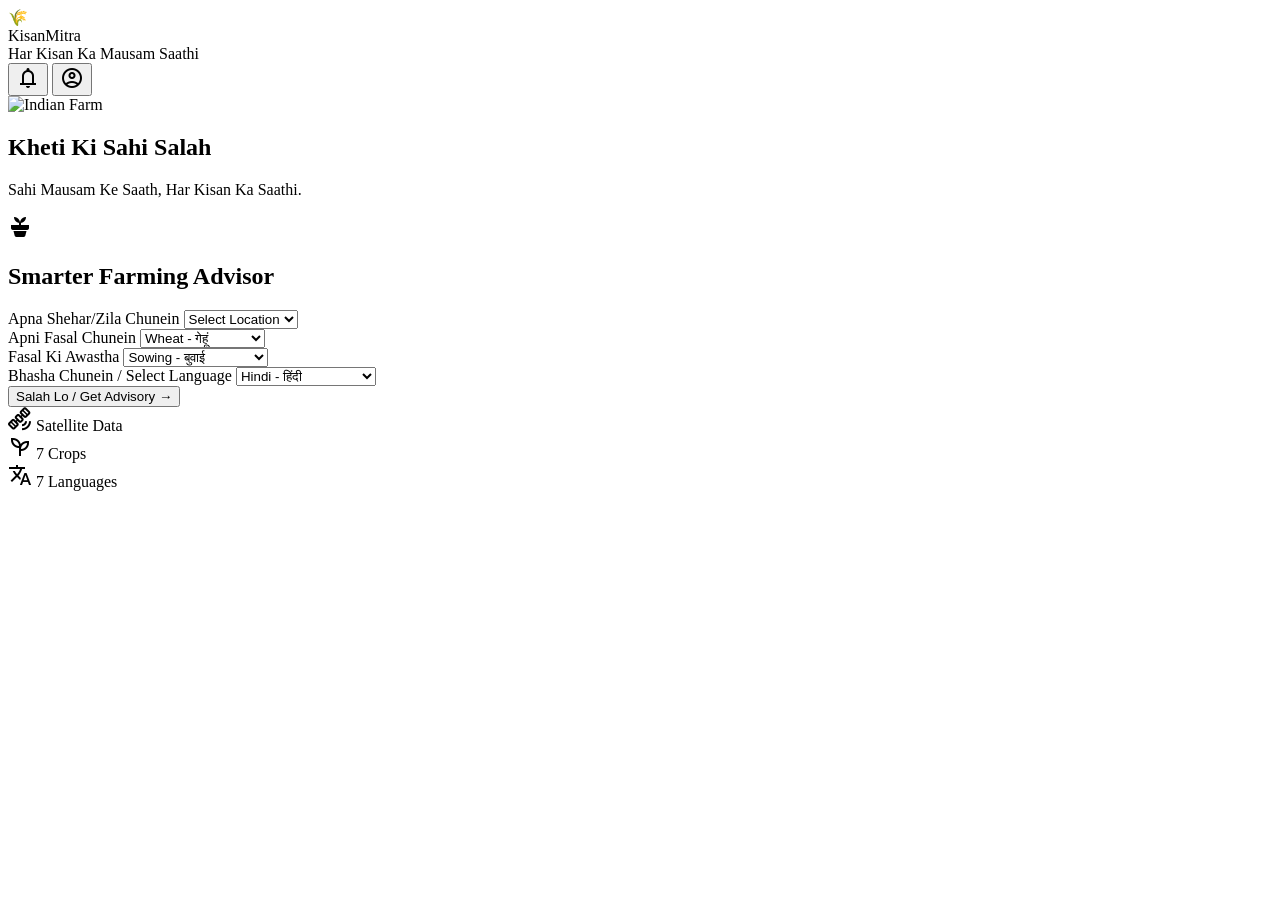
==== dashboard/index.html @ badd0c76 "Fix CORS for Vercel" ====
<!DOCTYPE html>
<html lang="hi">
<head>
<meta charset="utf-8"/>
<meta content="width=device-width, initial-scale=1.0" name="viewport"/>
<title>KisanMitra - Kheti Ki Sahi Salah</title>
<script src="https://cdn.tailwindcss.com?plugins=forms,container-queries"></script>
<link href="https://fonts.googleapis.com/css2?family=Public+Sans:wght@400;500;600;700;800&display=swap" rel="stylesheet"/>
<link href="https://fonts.googleapis.com/css2?family=Material+Symbols+Outlined:wght,FILL@100..700,0..1&display=swap" rel="stylesheet"/>
<script id="tailwind-config">
  tailwind.config = {
    theme: {
      extend: {
        colors: {
          primary: "#00450d",
          secondary: "#006e1c",
          background: "#f7fbf1",
        }
      }
    }
  }
</script>
<style>
  .hero-overlay {
    background: linear-gradient(rgba(0,69,13,0.65), rgba(0,69,13,0.65));
  }
  .material-symbols-outlined {
    font-variation-settings: 'FILL' 0, 'wght' 400, 'GRAD' 0, 'opsz' 24;
  }
</style>
</head>
<body class="bg-[#f7fbf1] font-['Public_Sans']">

<!-- Navbar -->
<nav class="flex justify-between items-center h-16 px-6 w-full sticky top-0 z-50 bg-green-900 text-white shadow-lg">
  <div class="flex items-center gap-3">
    <span class="text-2xl">🌾</span>
    <div>
      <div class="text-lg font-bold leading-tight">KisanMitra</div>
      <div class="text-xs text-green-300 leading-tight">Har Kisan Ka Mausam Saathi</div>
    </div>
  </div>
  <div class="flex items-center gap-2">
    <button class="p-2 hover:bg-green-800 rounded-full transition-colors">
      <span class="material-symbols-outlined">notifications</span>
    </button>
    <button class="p-2 hover:bg-green-800 rounded-full transition-colors">
      <span class="material-symbols-outlined">account_circle</span>
    </button>
  </div>
</nav>

<!-- Hero -->
<section class="relative min-h-[calc(100vh-64px)] flex flex-col items-center justify-center overflow-hidden">
  <div class="absolute inset-0 z-0">
    <img alt="Indian Farm" class="w-full h-full object-cover"
      src="https://lh3.googleusercontent.com/aida-public/[base64]"/>
    <div class="absolute inset-0 hero-overlay"></div>
  </div>

  <div class="relative z-10 container mx-auto px-6 py-12 flex flex-col items-center">
    <div class="text-center mb-10">
      <h1 class="text-white font-bold text-5xl leading-tight mb-3">Kheti Ki Sahi Salah</h1>
      <p class="text-green-300 text-lg">Sahi Mausam Ke Saath, Har Kisan Ka Saathi.</p>
    </div>

    <!-- Form Card -->
    <div class="bg-white rounded-3xl shadow-2xl p-8 max-w-md w-full">
      <div class="flex items-center gap-3 mb-6">
        <div class="bg-green-50 p-2 rounded-xl">
          <span class="material-symbols-outlined text-green-800 text-3xl" style="font-variation-settings:'FILL' 1">potted_plant</span>
        </div>
        <h2 class="text-green-900 font-bold text-xl">Smarter Farming Advisor</h2>
      </div>

      <div class="space-y-4">
        <!-- Location -->
        <div>
          <label class="block text-sm font-semibold text-gray-600 mb-1">Apna Shehar/Zila Chunein</label>
          <select id="location" class="w-full h-12 px-4 bg-white border border-gray-200 rounded-xl text-base focus:ring-2 focus:ring-green-300 outline-none">
            <option value="">Select Location</option>
            <option value="19.076,72.877">Mumbai</option>
            <option value="28.613,77.209">Delhi</option>
            <option value="18.520,73.856">Pune</option>
            <option value="22.719,75.857">Indore</option>
            <option value="26.846,80.946">Lucknow</option>
            <option value="25.594,85.137">Patna</option>
            <option value="23.259,77.412">Bhopal</option>
            <option value="26.912,75.787">Jaipur</option>
            <option value="30.733,76.779">Chandigarh</option>
            <option value="22.572,88.363">Kolkata</option>
            <option value="21.145,79.088">Nagpur</option>
            <option value="21.170,72.831">Surat</option>
            <option value="23.022,72.571">Ahmedabad</option>
            <option value="17.385,78.486">Hyderabad</option>
            <option value="13.082,80.270">Chennai</option>
          </select>
        </div>

        <!-- Crop -->
        <div>
          <label class="block text-sm font-semibold text-gray-600 mb-1">Apni Fasal Chunein</label>
          <select id="crop" class="w-full h-12 px-4 bg-white border border-gray-200 rounded-xl text-base focus:ring-2 focus:ring-green-300 outline-none">
            <option value="wheat">Wheat - गेहूं</option>
            <option value="rice">Rice - चावल</option>
            <option value="soybean">Soybean - सोयाबीन</option>
            <option value="cotton">Cotton - कपास</option>
            <option value="sugarcane">Sugarcane - गन्ना</option>
            <option value="onion">Onion - प्याज</option>
            <option value="tomato">Tomato - टमाटर</option>
          </select>
        </div>

        <!-- Growth Stage -->
        <div>
          <label class="block text-sm font-semibold text-gray-600 mb-1">Fasal Ki Awastha</label>
          <select id="stage" class="w-full h-12 px-4 bg-white border border-gray-200 rounded-xl text-base focus:ring-2 focus:ring-green-300 outline-none">
            <option value="sowing">Sowing - बुवाई</option>
            <option value="vegetative">Vegetative - वानस्पतिक</option>
            <option value="flowering">Flowering - फूल आना</option>
            <option value="harvest">Harvest - कटाई</option>
          </select>
        </div>

        <!-- Language -->
        <div>
          <label class="block text-sm font-semibold text-gray-600 mb-1">Bhasha Chunein / Select Language</label>
          <select id="language" class="w-full h-12 px-4 bg-white border border-gray-200 rounded-xl text-base focus:ring-2 focus:ring-green-300 outline-none">
            <option value="hi">Hindi - हिंदी</option>
            <option value="mr">Marathi - मराठी</option>
            <option value="kn">Kannada - ಕನ್ನಡ</option>
            <option value="te">Telugu - తెలుగు</option>
            <option value="ta">Tamil - தமிழ்</option>
            <option value="pa">Punjabi - ਪੰਜਾਬੀ</option>
            <option value="bn">Bengali - বাংলা</option>
          </select>
        </div>

        <!-- Submit -->
        <button onclick="getAdvisory()"
          class="w-full h-14 bg-[#4CAF50] hover:bg-[#43a047] text-white font-bold text-lg rounded-xl shadow-lg transition-all active:scale-95 mt-2">
          Salah Lo / Get Advisory →
        </button>
      </div>
    </div>

    <!-- Badges -->
    <div class="mt-10 flex flex-wrap justify-center gap-3">
      <div class="bg-white/90 backdrop-blur px-5 py-2 rounded-full flex items-center gap-2 text-green-900 font-semibold shadow">
        <span class="material-symbols-outlined text-lg">satellite_alt</span> Satellite Data
      </div>
      <div class="bg-white/90 backdrop-blur px-5 py-2 rounded-full flex items-center gap-2 text-green-900 font-semibold shadow">
        <span class="material-symbols-outlined text-lg">psychiatry</span> 7 Crops
      </div>
      <div class="bg-white/90 backdrop-blur px-5 py-2 rounded-full flex items-center gap-2 text-green-900 font-semibold shadow">
        <span class="material-symbols-outlined text-lg">translate</span> 7 Languages
      </div>
    </div>
  </div>
</section>

<script>
  // Backend URL — change this to Render URL after deployment
  const BACKEND_URL = "https://kisanmitra-5oqv.onrender.com";

  function getAdvisory() {
    const locationVal = document.getElementById("location").value;
    const crop = document.getElementById("crop").value;
    const stage = document.getElementById("stage").value;
    const language = document.getElementById("language").value;

    if (!locationVal) {
      alert("Kripya pehle apna shehar chunein!");
      return;
    }

    const [lat, lon] = locationVal.split(",");
    const locationName = document.getElementById("location").selectedOptions[0].text;

    // Save to session and redirect to dashboard
    sessionStorage.setItem("lat", lat);
    sessionStorage.setItem("lon", lon);
    sessionStorage.setItem("crop", crop);
    sessionStorage.setItem("stage", stage);
    sessionStorage.setItem("language", language);
    sessionStorage.setItem("location_name", locationName);
    sessionStorage.setItem("backend_url", BACKEND_URL);

    window.location.href = "dashboard.html";
  }
</script>
</body>
</html>
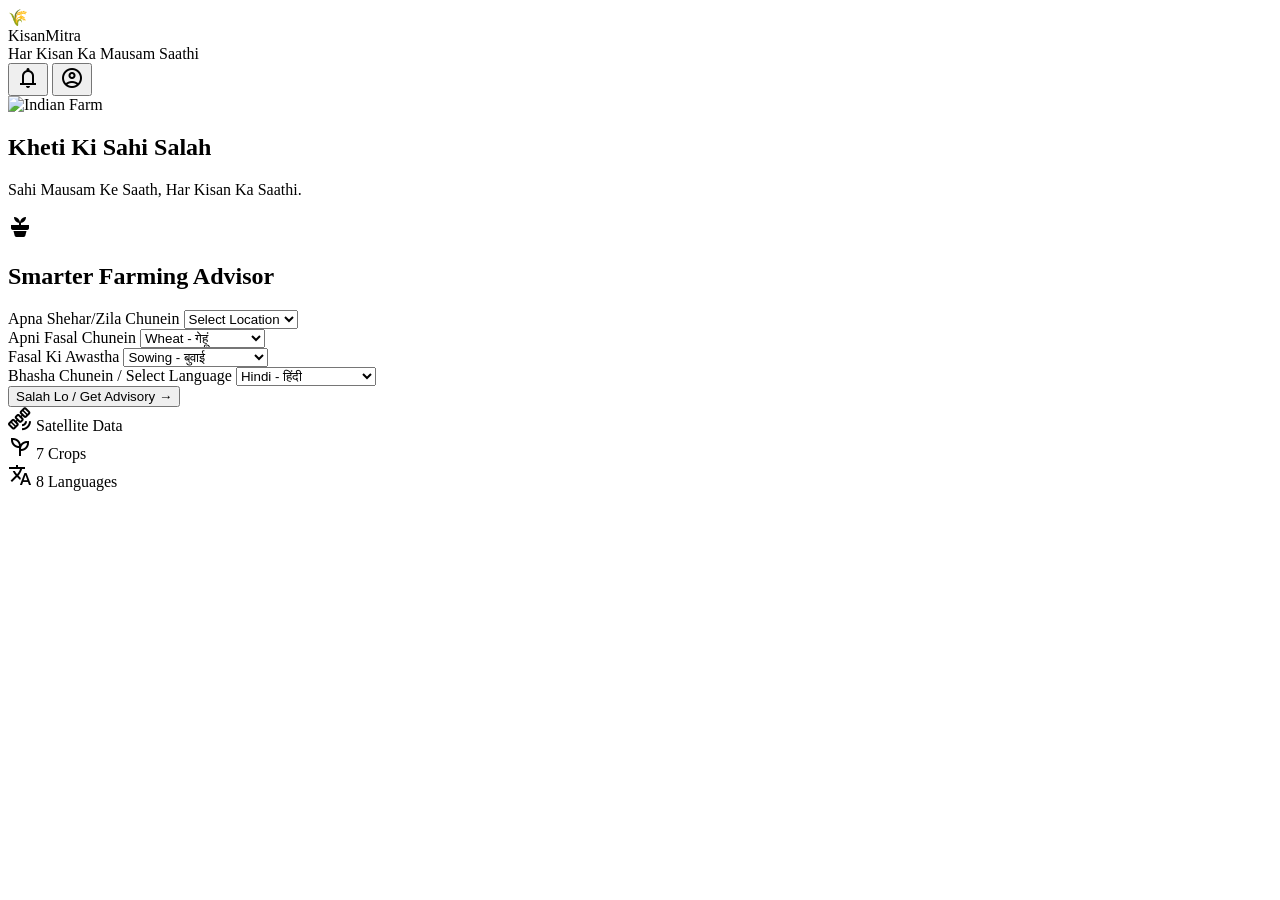
==== commit 06292db4: "Full UI language switching for all 7 languages" ====
--- a/dashboard/index.html
+++ b/dashboard/index.html
@@ -133,6 +133,7 @@
             <option value="ta">Tamil - தமிழ்</option>
             <option value="pa">Punjabi - ਪੰਜਾਬੀ</option>
             <option value="bn">Bengali - বাংলা</option>
+            <option value="en">English - EN</option>
           </select>
         </div>
 
@@ -153,7 +154,7 @@
         <span class="material-symbols-outlined text-lg">psychiatry</span> 7 Crops
       </div>
       <div class="bg-white/90 backdrop-blur px-5 py-2 rounded-full flex items-center gap-2 text-green-900 font-semibold shadow">
-        <span class="material-symbols-outlined text-lg">translate</span> 7 Languages
+        <span class="material-symbols-outlined text-lg">translate</span> 8 Languages
       </div>
     </div>
   </div>
@@ -190,4 +191,4 @@
   }
 </script>
 </body>
-</html>
+</html>
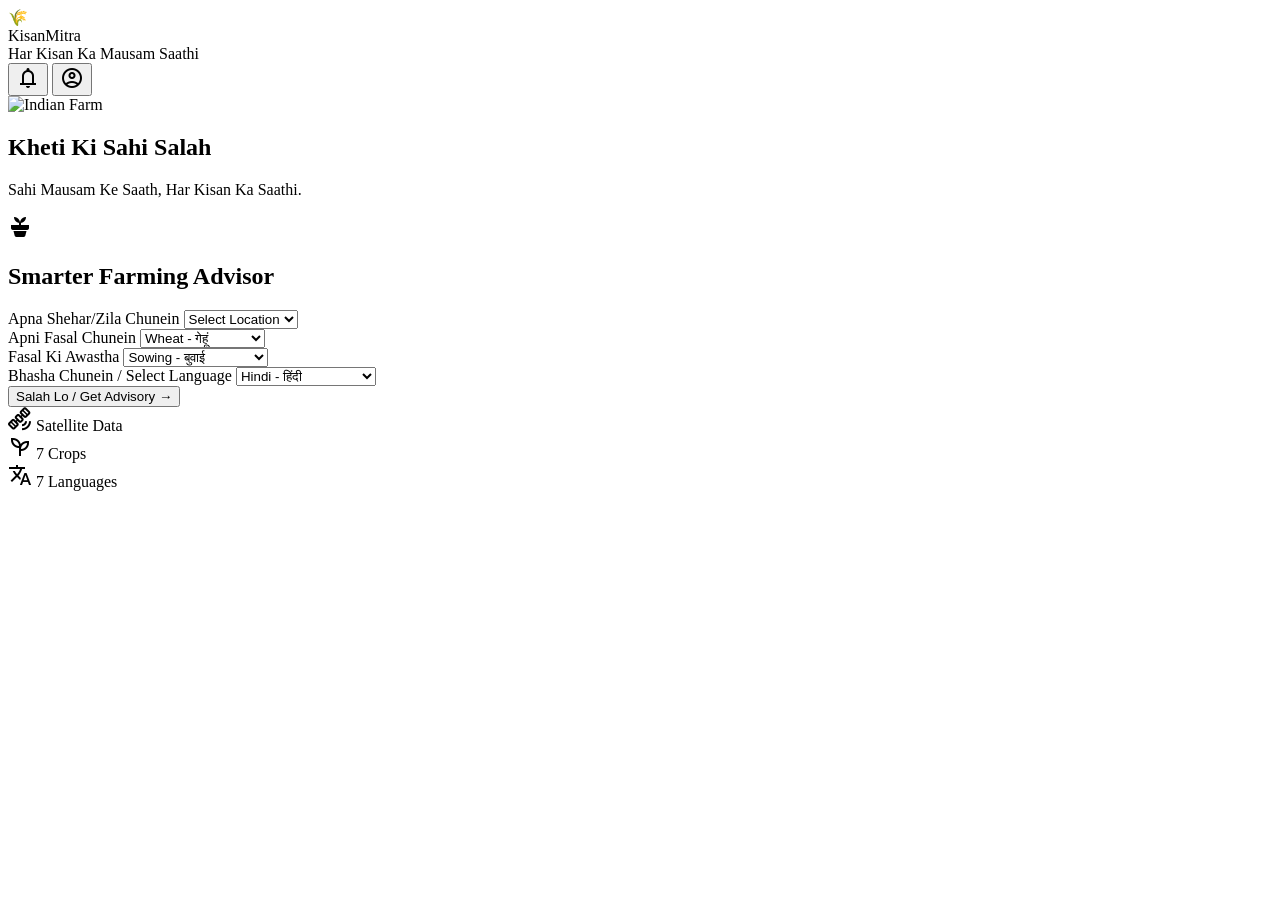
==== commit b601c244: "Add Gujarati language support" ====
--- a/dashboard/index.html
+++ b/dashboard/index.html
@@ -133,7 +133,7 @@
             <option value="ta">Tamil - தமிழ்</option>
             <option value="pa">Punjabi - ਪੰਜਾਬੀ</option>
             <option value="bn">Bengali - বাংলা</option>
-            <option value="en">English - EN</option>
+            <option value="gu">Gujarati - ગુજરાતી</option>
           </select>
         </div>
 
@@ -154,7 +154,7 @@
         <span class="material-symbols-outlined text-lg">psychiatry</span> 7 Crops
       </div>
       <div class="bg-white/90 backdrop-blur px-5 py-2 rounded-full flex items-center gap-2 text-green-900 font-semibold shadow">
-        <span class="material-symbols-outlined text-lg">translate</span> 8 Languages
+        <span class="material-symbols-outlined text-lg">translate</span> 7 Languages
       </div>
     </div>
   </div>
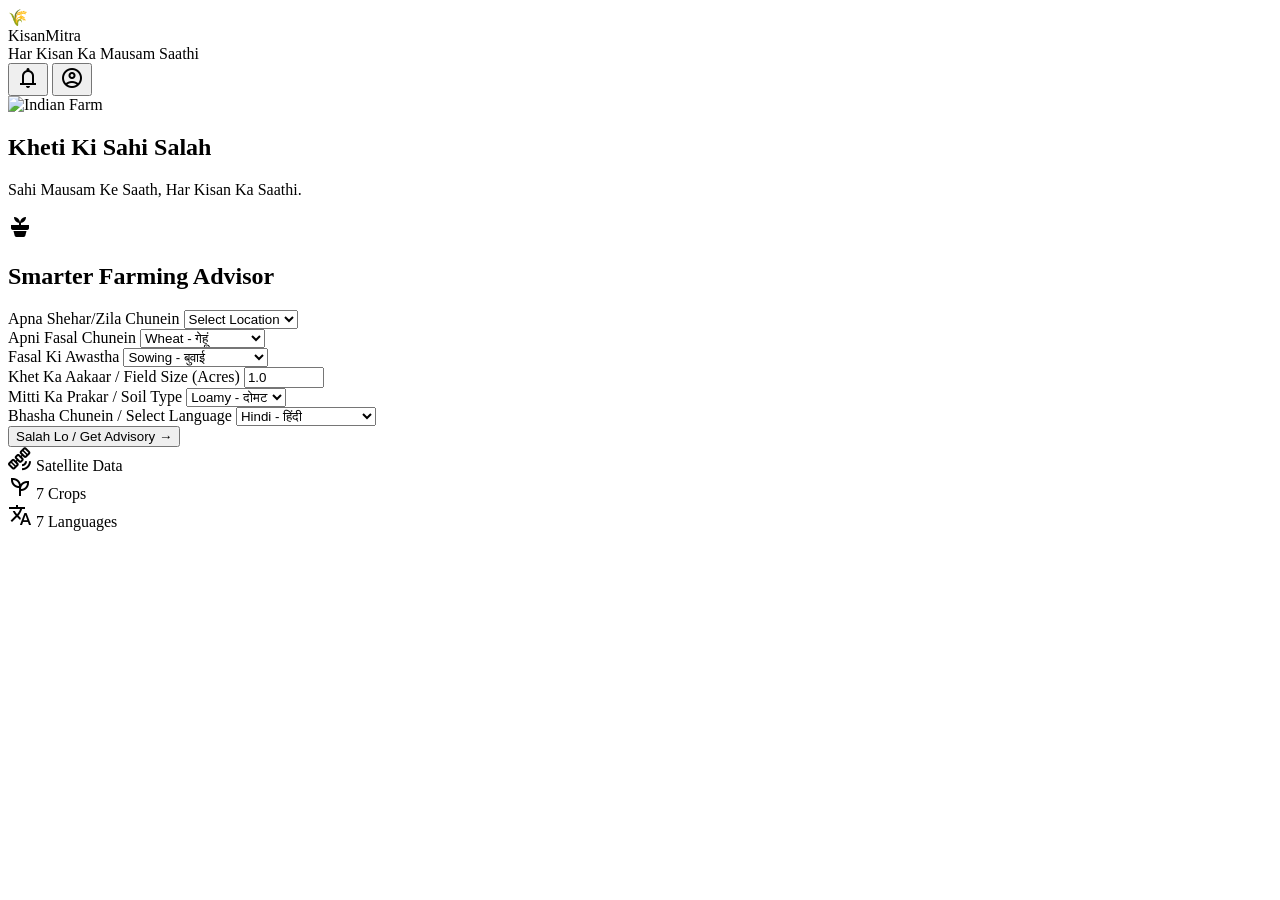
==== commit 73f882a6: "add: pdf_generator, field_area, soil_type, pdf endpoint, multilingual labels" ====
--- a/dashboard/index.html
+++ b/dashboard/index.html
@@ -122,6 +122,27 @@
           </select>
         </div>
 
+        <!-- Field Size -->
+        <div>
+          <label id="field-label" class="block text-sm font-semibold text-gray-600 mb-1">Khet Ka Aakaar / Field Size (Acres)</label>
+          <input type="number" id="field_area" value="1.0" min="0.1" max="1000" step="0.1"
+            class="w-full h-12 px-4 bg-white border border-gray-200 rounded-xl text-base focus:ring-2 focus:ring-green-300 outline-none"
+            placeholder="e.g. 2.5" />
+        </div>
+
+        <!-- Soil Type -->
+        <div>
+          <label id="soil-label" class="block text-sm font-semibold text-gray-600 mb-1">Mitti Ka Prakar / Soil Type</label>
+          <select id="soil_type" class="w-full h-12 px-4 bg-white border border-gray-200 rounded-xl text-base focus:ring-2 focus:ring-green-300 outline-none">
+            <option value="loamy" id="soil-loamy">Loamy - दोमट</option>
+            <option value="clay" id="soil-clay">Clay - चिकनी</option>
+            <option value="sandy" id="soil-sandy">Sandy - रेतीली</option>
+            <option value="silt" id="soil-silt">Silt - गाद</option>
+            <option value="black" id="soil-black">Black - काली</option>
+            <option value="red" id="soil-red">Red - लाल</option>
+          </select>
+        </div>
+
         <!-- Language -->
         <div>
           <label class="block text-sm font-semibold text-gray-600 mb-1">Bhasha Chunein / Select Language</label>
@@ -134,6 +155,7 @@
             <option value="pa">Punjabi - ਪੰਜਾਬੀ</option>
             <option value="bn">Bengali - বাংলা</option>
             <option value="gu">Gujarati - ગુજરાતી</option>
+            <option value="en">English</option>
           </select>
         </div>
 
@@ -164,6 +186,34 @@
   // Backend URL — change this to Render URL after deployment
   const BACKEND_URL = "https://kisanmitra-5oqv.onrender.com";
 
+  const LANG_LABELS = {
+    hi: { field: "खेत का आकार (एकड़)", soil: "मिट्टी का प्रकार", loamy:"दोमट मिट्टी", clay:"चिकनी मिट्टी", sandy:"रेतीली मिट्टी", silt:"गाद मिट्टी", black:"काली मिट्टी", red:"लाल मिट्टी" },
+    mr: { field: "शेताचा आकार (एकर)", soil: "मातीचा प्रकार", loamy:"दोमट माती", clay:"चिकणी माती", sandy:"वाळूची माती", silt:"गाळाची माती", black:"काळी माती", red:"लाल माती" },
+    kn: { field: "ಜಮೀನಿನ ಗಾತ್ರ (ಎಕರೆ)", soil: "ಮಣ್ಣಿನ ಪ್ರಕಾರ", loamy:"ಲೋಮಿ ಮಣ್ಣು", clay:"ಜೇಡಿ ಮಣ್ಣು", sandy:"ಮರಳು ಮಣ್ಣು", silt:"ಹೂಳು ಮಣ್ಣು", black:"ಕಪ್ಪು ಮಣ್ಣು", red:"ಕೆಂಪು ಮಣ್ಣು" },
+    te: { field: "పొలం పరిమాణం (ఎకరాలు)", soil: "నేల రకం", loamy:"లోమీ నేల", clay:"బంకమట్టి", sandy:"ఇసుక నేల", silt:"పూడిక నేల", black:"నల్ల నేల", red:"ఎర్ర నేల" },
+    ta: { field: "நில அளவு (ஏக்கர்)", soil: "மண் வகை", loamy:"வண்டல் மண்", clay:"களி மண்", sandy:"மணல் மண்", silt:"வண்டல்", black:"கருப்பு மண்", red:"சிவப்பு மண்" },
+    pa: { field: "ਖੇਤ ਦਾ ਆਕਾਰ (ਏਕੜ)", soil: "ਮਿੱਟੀ ਦੀ ਕਿਸਮ", loamy:"ਦੋਮਟ ਮਿੱਟੀ", clay:"ਚਿਕਣੀ ਮਿੱਟੀ", sandy:"ਰੇਤਲੀ ਮਿੱਟੀ", silt:"ਗਾਦ ਮਿੱਟੀ", black:"ਕਾਲੀ ਮਿੱਟੀ", red:"ਲਾਲ ਮਿੱਟੀ" },
+    bn: { field: "জমির আকার (একর)", soil: "মাটির ধরন", loamy:"দোআঁশ মাটি", clay:"এঁটেল মাটি", sandy:"বালি মাটি", silt:"পলি মাটি", black:"কালো মাটি", red:"লাল মাটি" },
+    gu: { field: "ખેતરનું કદ (એકર)", soil: "માટીનો પ્રકાર", loamy:"ગોરાડુ માટી", clay:"ચીકણી માટી", sandy:"રેતાળ માટી", silt:"ગાળ માટી", black:"કાળી માટી", red:"લાલ માટી" },
+    en: { field: "Field Size (Acres)", soil: "Soil Type", loamy:"Loamy", clay:"Clay", sandy:"Sandy", silt:"Silt", black:"Black Cotton", red:"Red Laterite" },
+  };
+
+  function updateLabels(lang) {
+    const L = LANG_LABELS[lang] || LANG_LABELS["en"];
+    document.getElementById("field-label").textContent = L.field;
+    document.getElementById("soil-label").textContent = L.soil;
+    document.getElementById("soil-loamy").textContent = L.loamy;
+    document.getElementById("soil-clay").textContent = L.clay;
+    document.getElementById("soil-sandy").textContent = L.sandy;
+    document.getElementById("soil-silt").textContent = L.silt;
+    document.getElementById("soil-black").textContent = L.black;
+    document.getElementById("soil-red").textContent = L.red;
+  }
+
+  document.getElementById("language").addEventListener("change", function() {
+    updateLabels(this.value);
+  });
+
   function getAdvisory() {
     const locationVal = document.getElementById("location").value;
     const crop = document.getElementById("crop").value;
@@ -179,12 +229,16 @@
     const locationName = document.getElementById("location").selectedOptions[0].text;
 
     // Save to session and redirect to dashboard
+    const fieldArea = parseFloat(document.getElementById("field_area").value) || 1.0;
+    const soilType  = document.getElementById("soil_type").value;
     sessionStorage.setItem("lat", lat);
     sessionStorage.setItem("lon", lon);
     sessionStorage.setItem("crop", crop);
     sessionStorage.setItem("stage", stage);
     sessionStorage.setItem("language", language);
     sessionStorage.setItem("location_name", locationName);
+    sessionStorage.setItem("field_area", fieldArea);
+    sessionStorage.setItem("soil_type", soilType);
     sessionStorage.setItem("backend_url", BACKEND_URL);
 
     window.location.href = "dashboard.html";
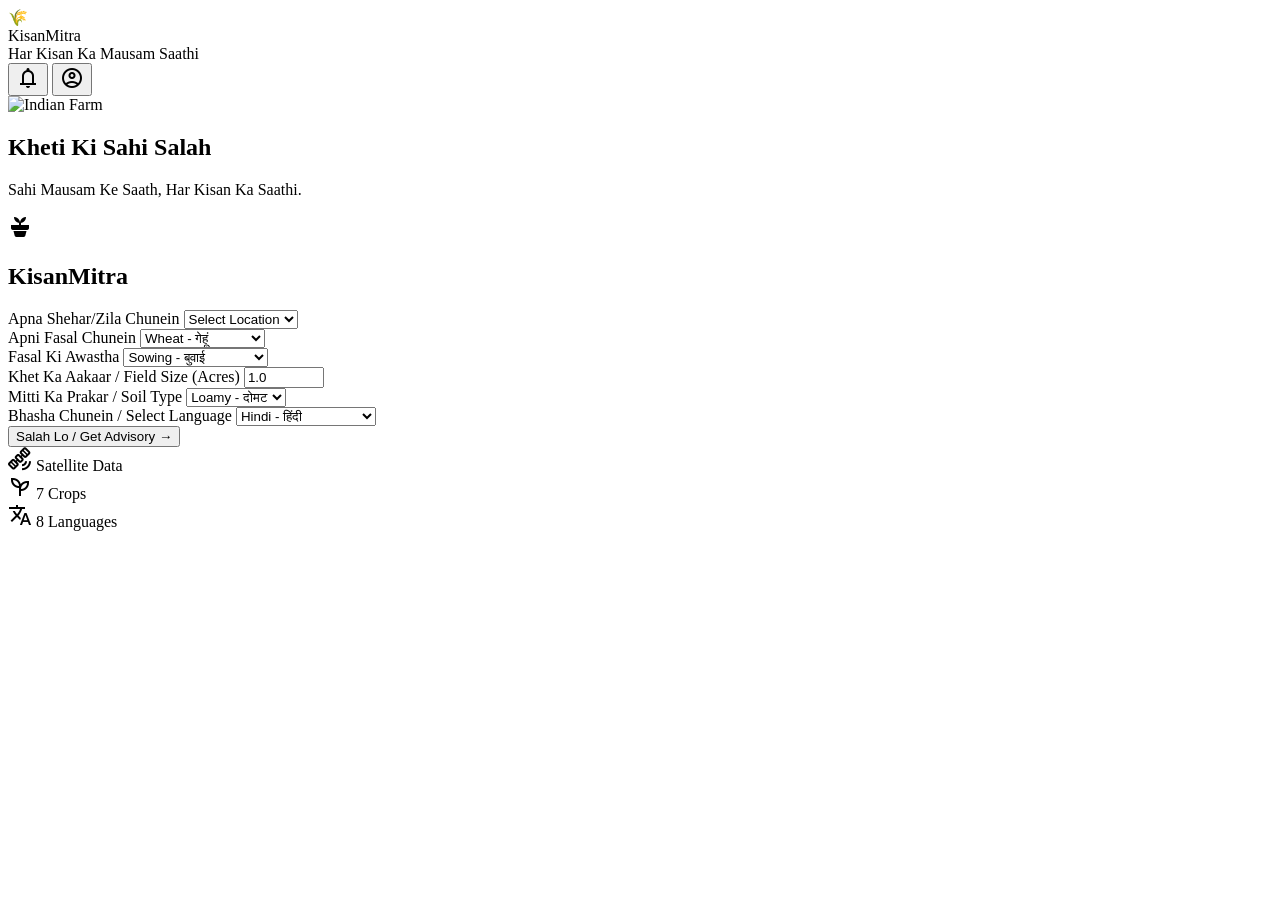
==== commit 3fd02701: "Fix: title, 8 languages badge, View Full Report PDF download" ====
--- a/dashboard/index.html
+++ b/dashboard/index.html
@@ -70,7 +70,7 @@
         <div class="bg-green-50 p-2 rounded-xl">
           <span class="material-symbols-outlined text-green-800 text-3xl" style="font-variation-settings:'FILL' 1">potted_plant</span>
         </div>
-        <h2 class="text-green-900 font-bold text-xl">Smarter Farming Advisor</h2>
+        <h2 class="text-green-900 font-bold text-xl">KisanMitra</h2>
       </div>
 
       <div class="space-y-4">
@@ -176,7 +176,7 @@
         <span class="material-symbols-outlined text-lg">psychiatry</span> 7 Crops
       </div>
       <div class="bg-white/90 backdrop-blur px-5 py-2 rounded-full flex items-center gap-2 text-green-900 font-semibold shadow">
-        <span class="material-symbols-outlined text-lg">translate</span> 7 Languages
+        <span class="material-symbols-outlined text-lg">translate</span> 8 Languages
       </div>
     </div>
   </div>
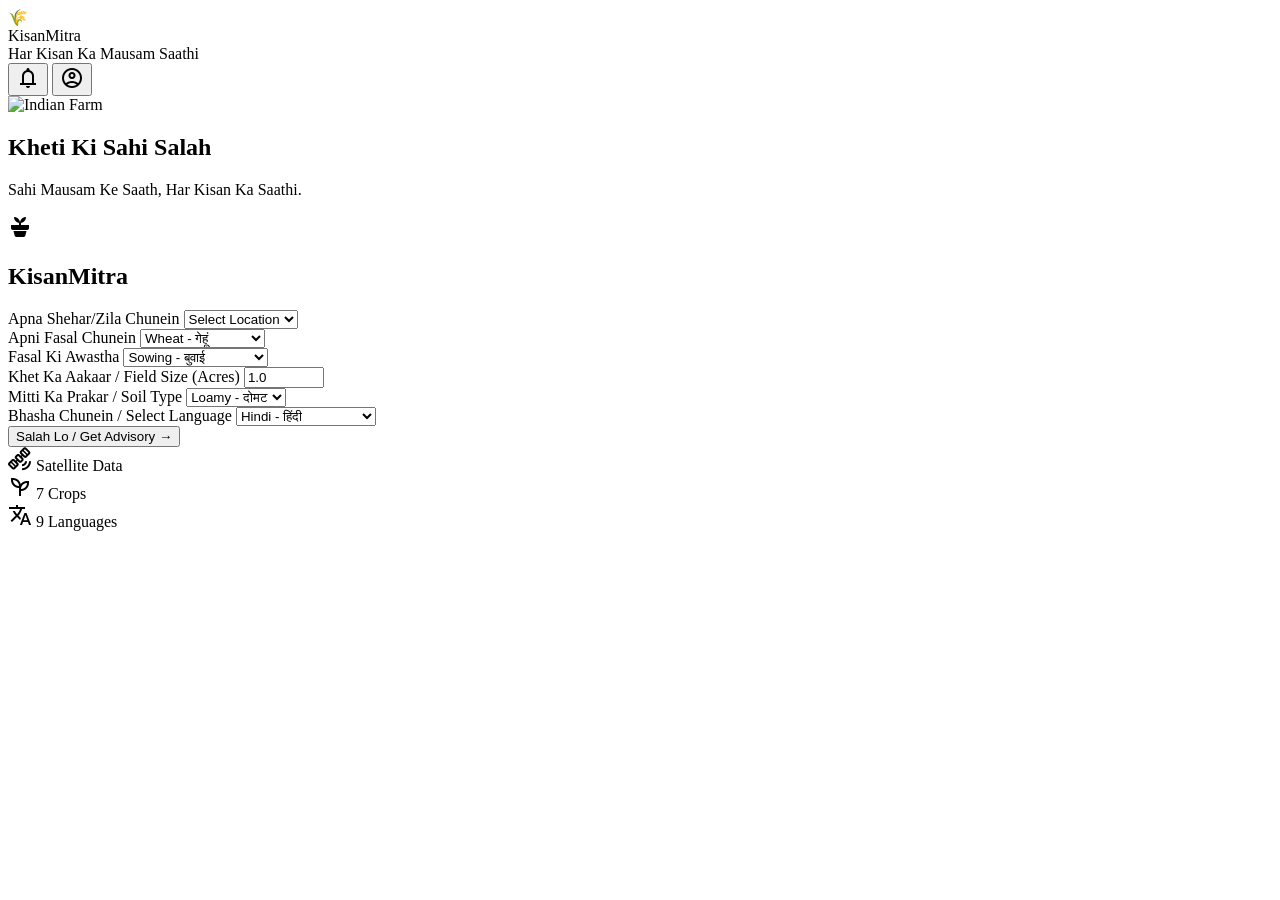
==== commit 60f9ada7: "Fix: all bugs - title, 9 languages, PDF report, Groq advisory" ====
--- a/dashboard/index.html
+++ b/dashboard/index.html
@@ -176,7 +176,7 @@
         <span class="material-symbols-outlined text-lg">psychiatry</span> 7 Crops
       </div>
       <div class="bg-white/90 backdrop-blur px-5 py-2 rounded-full flex items-center gap-2 text-green-900 font-semibold shadow">
-        <span class="material-symbols-outlined text-lg">translate</span> 8 Languages
+        <span class="material-symbols-outlined text-lg">translate</span> 9 Languages
       </div>
     </div>
   </div>
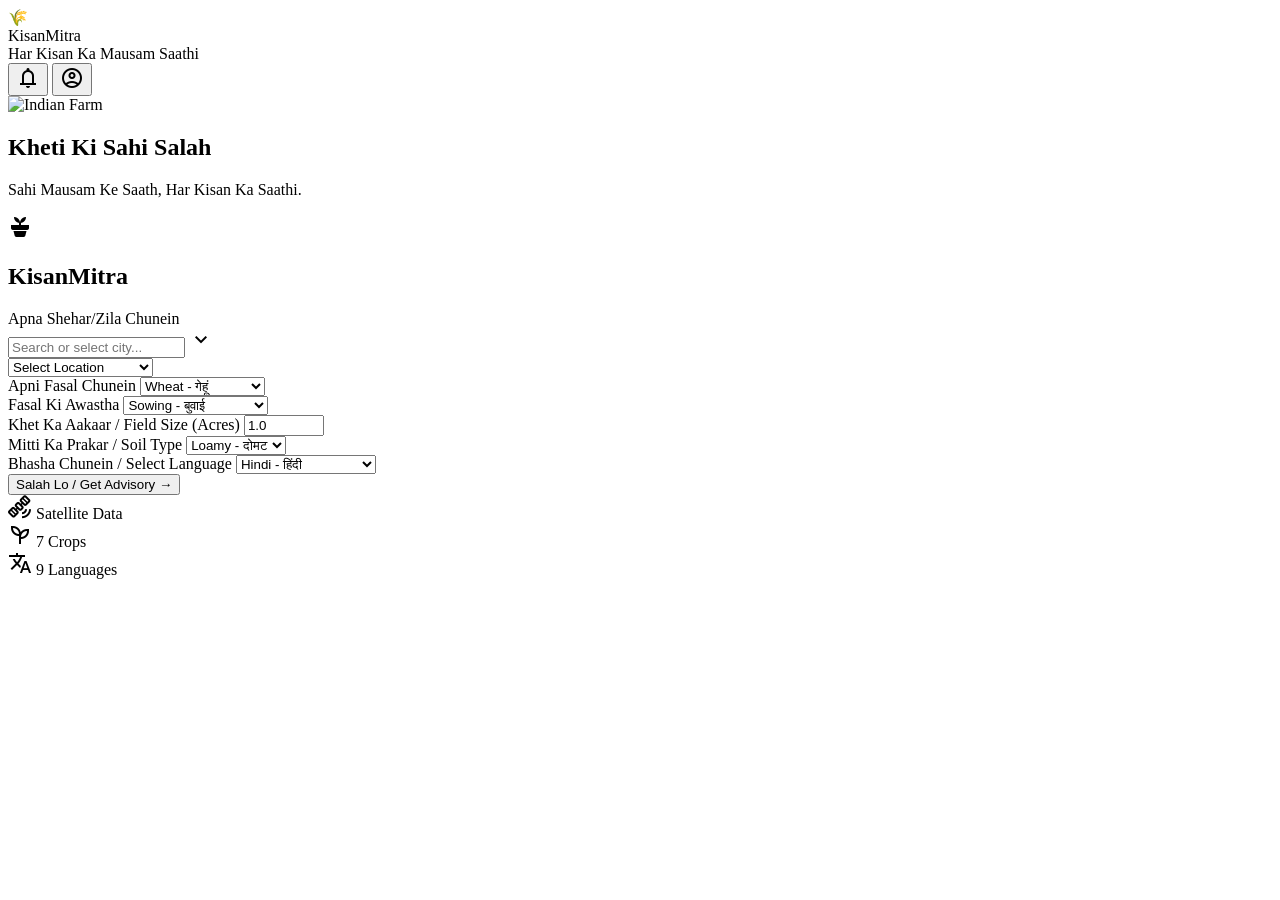
==== commit f0c24f4c: "Feature: searchable city dropdown with 51 cities" ====
--- a/dashboard/index.html
+++ b/dashboard/index.html
@@ -75,9 +75,22 @@
 
       <div class="space-y-4">
         <!-- Location -->
-        <div>
+        <div class="relative">
           <label class="block text-sm font-semibold text-gray-600 mb-1">Apna Shehar/Zila Chunein</label>
-          <select id="location" class="w-full h-12 px-4 bg-white border border-gray-200 rounded-xl text-base focus:ring-2 focus:ring-green-300 outline-none">
+          <div class="relative">
+            <input type="text" id="city-search" placeholder="Search or select city..." autocomplete="off"
+              class="w-full h-12 px-4 bg-white border border-gray-200 rounded-xl text-base focus:ring-2 focus:ring-green-300 outline-none cursor-pointer"
+              onclick="toggleCityDropdown()" oninput="filterCities(this.value)" />
+            <span class="absolute right-3 top-3 text-gray-400 pointer-events-none material-symbols-outlined">expand_more</span>
+          </div>
+          <div id="city-dropdown" class="hidden absolute z-50 w-full bg-white border border-gray-200 rounded-xl shadow-lg mt-1 max-h-60 overflow-y-auto">
+            <div id="city-list">
+              <!-- populated by JS -->
+            </div>
+          </div>
+          <input type="hidden" id="location" value="" />
+          <div class="hidden">
+          <select id="location-select" class="w-full h-12 px-4 bg-white border border-gray-200 rounded-xl text-base focus:ring-2 focus:ring-green-300 outline-none">
             <option value="">Select Location</option>
             <option value="19.076,72.877">Mumbai</option>
             <option value="28.613,77.209">Delhi</option>
@@ -94,7 +107,44 @@
             <option value="23.022,72.571">Ahmedabad</option>
             <option value="17.385,78.486">Hyderabad</option>
             <option value="13.082,80.270">Chennai</option>
-          </select>
+            <option value="12.971,77.594">Bangalore</option>
+            <option value="19.997,73.789">Nashik</option>
+            <option value="20.937,77.775">Amravati</option>
+            <option value="27.180,78.008">Agra</option>
+            <option value="25.317,83.010">Varanasi</option>
+            <option value="26.449,80.331">Kanpur</option>
+            <option value="28.204,83.996">Gorakhpur</option>
+            <option value="24.585,73.712">Udaipur</option>
+            <option value="25.435,81.846">Allahabad</option>
+            <option value="23.344,85.309">Ranchi</option>
+            <option value="20.272,85.840">Bhubaneswar</option>
+            <option value="26.184,91.746">Guwahati</option>
+            <option value="11.127,78.656">Coimbatore</option>
+            <option value="9.931,76.267">Kochi</option>
+            <option value="8.524,76.936">Thiruvananthapuram</option>
+            <option value="15.317,75.714">Hubli</option>
+            <option value="16.704,74.243">Kolhapur</option>
+            <option value="19.674,75.300">Aurangabad</option>
+            <option value="21.251,81.629">Raipur</option>
+            <option value="23.834,91.279">Agartala</option>
+            <option value="11.664,78.146">Salem</option>
+            <option value="10.790,79.132">Thanjavur</option>
+            <option value="27.467,94.912">Dibrugarh</option>
+            <option value="31.634,74.872">Amritsar</option>
+            <option value="30.901,75.857">Ludhiana</option>
+            <option value="29.386,76.984">Karnal</option>
+            <option value="28.459,77.026">Gurugram</option>
+            <option value="24.179,72.433">Palanpur</option>
+            <option value="22.303,70.802">Rajkot</option>
+            <option value="22.470,70.057">Jamnagar</option>
+            <option value="26.296,73.017">Jodhpur</option>
+            <option value="27.609,75.144">Sikar</option>
+            <option value="23.179,77.379">Sehore</option>
+            <option value="22.884,78.047">Hoshangabad</option>
+            <option value="24.529,80.829">Satna</option>
+            <option value="23.833,78.744">Sagar</option>
+          </select>
+          </div>
         </div>
 
         <!-- Crop -->
@@ -226,7 +276,7 @@
     }
 
     const [lat, lon] = locationVal.split(",");
-    const locationName = document.getElementById("location").selectedOptions[0].text;
+    const locationName = document.getElementById("city-search").value || "Unknown";
 
     // Save to session and redirect to dashboard
     const fieldArea = parseFloat(document.getElementById("field_area").value) || 1.0;
@@ -244,5 +294,56 @@
     window.location.href = "dashboard.html";
   }
 </script>
+
+<script>
+// ── Searchable City Dropdown ──────────────────────────────
+const CITIES = Array.from(document.getElementById("location-select").options)
+  .filter(o => o.value)
+  .map(o => ({ value: o.value, name: o.text }));
+
+function renderCityList(cities) {
+  const list = document.getElementById("city-list");
+  if (cities.length === 0) {
+    list.innerHTML = '<div class="px-4 py-3 text-gray-400 text-sm">No city found</div>';
+    return;
+  }
+  list.innerHTML = cities.map(c =>
+    `<div class="px-4 py-3 hover:bg-green-50 cursor-pointer text-sm text-gray-800 border-b border-gray-50"
+      onclick="selectCity('${c.value}', '${c.name}')">${c.name}</div>`
+  ).join("");
+}
+
+function toggleCityDropdown() {
+  const dd = document.getElementById("city-dropdown");
+  if (dd.classList.contains("hidden")) {
+    renderCityList(CITIES);
+    dd.classList.remove("hidden");
+  } else {
+    dd.classList.add("hidden");
+  }
+}
+
+function filterCities(query) {
+  const dd = document.getElementById("city-dropdown");
+  dd.classList.remove("hidden");
+  const filtered = CITIES.filter(c => c.name.toLowerCase().includes(query.toLowerCase()));
+  renderCityList(filtered);
+  document.getElementById("location").value = "";
+}
+
+function selectCity(value, name) {
+  document.getElementById("location").value = value;
+  document.getElementById("city-search").value = name;
+  document.getElementById("city-dropdown").classList.add("hidden");
+}
+
+document.addEventListener("click", function(e) {
+  const search = document.getElementById("city-search");
+  const dd = document.getElementById("city-dropdown");
+  if (search && dd && !search.contains(e.target) && !dd.contains(e.target)) {
+    dd.classList.add("hidden");
+  }
+});
+</script>
 </body>
 </html>
